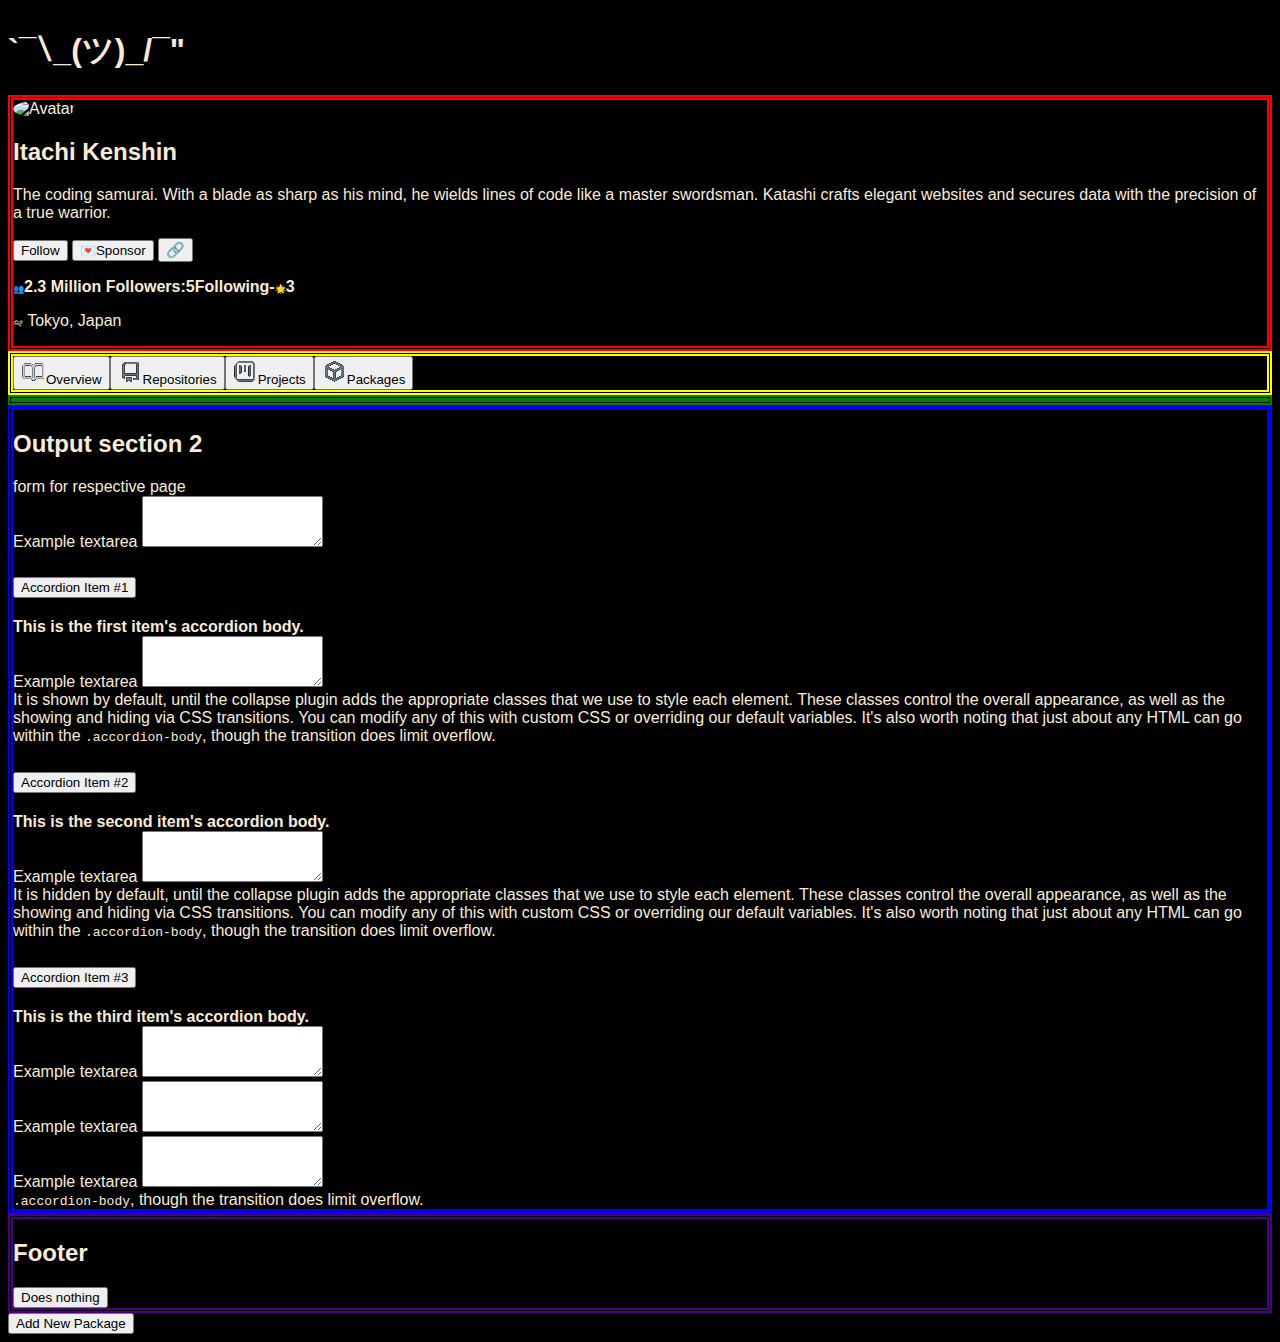
==== index.html @ f50bd92c "rendering packages in page with button press, need styling" ====
<!DOCTYPE html>
<html lang="en">
<head>
  <meta charset="UTF-8">
  <meta http-equiv="X-UA-Compatible" content="IE=edge">
  <meta name="viewport" content="width=device-width, initial-scale=1.0">
  <title>Test Repo</title>
  <link rel="icon" type="image/x-icon" href="/images/GitHubIcon.png">
  <link href="https://cdn.jsdelivr.net/npm/bootstrap@5.0.2/dist/css/bootstrap.min.css" rel="stylesheet" integrity="sha384-EVSTQN3/azprG1Anm3QDgpJLIm9Nao0Yz1ztcQTwFspd3yD65VohhpuuCOmLASjC" crossorigin="anonymous">
  <link rel="stylesheet" href="main.css">
</head>


<body>
  

<div class="container"><div>
  <div><h1> `¯&#8726;_(ツ)_/¯"</h1></div>
   
  <div class="container">
    <div class="row">
      <div class="col-sm-3" id="bio">
        <div>
            <img src="https://t3.ftcdn.net/jpg/05/62/74/70/360_F_562747018_IVevV7Ewrq8RrwOllaLREwG293C6IbJj.jpg" alt="Avatar">
                <h2>Itachi Kenshin</h2>
                    <p>The coding samurai. With a blade as sharp as his mind, he wields lines of code like a master swordsman. Katashi crafts elegant websites and secures data with the precision of a true warrior.</p>
        </div>
        <div class="w3-show-inline-block">
            <div class="follow-support">
              <button class="w3-btn w3-black">Follow</button>
              <button class="w3-btn w3-teal"><span style='font-size:13px;'>&#128140;</span>Sponsor</button>
              <button class="w3-btn w3-border"><span style='font-size:15px;'>&#128279;</span></button> 
            </div>
        </div>
                <div>
                    <p><strong><span style='font-size:9px;'>&#128101;</span><b>2.3</b> Million Followers:<b>5</b>Following-<span style='font-size:9px;'>&#127775;</span>3</strong></p>
                </div>
                    <div>
                       <p><span style='font-size:10px;'>&#128745;</span> Tokyo, Japan</p>
                       <p></p>
                    </div>
                        
      </div>
      <div class="col-sm-9">
        <div class="row">
          <div class="row row-cols-1">
            <div id="navBar">
            </div>
          </div>
          <div class="black row row-cols-1" id="body1">
            <h2>Output section 1</h2>            
            

          </div>
        </div>
        <div class="row">
          <div class="row row-cols-1" id="body2">
            <h2>Output section 2</h2>
            form for respective page
            <div class="mb-3">
              <label for="exampleFormControlTextarea1" class="form-label">Example textarea</label>
              <textarea class="form-control" id="exampleFormControlTextarea1" rows="3"></textarea>
            </div>

            <div class="accordion" id="accordionPanelsStayOpenExample">
              <div class="accordion-item">
                <h2 class="accordion-header" id="panelsStayOpen-headingOne">
                  <button class="accordion-button" type="button" data-bs-toggle="collapse" data-bs-target="#panelsStayOpen-collapseOne" aria-expanded="true" aria-controls="panelsStayOpen-collapseOne">
                    Accordion Item #1
                  </button>
                </h2>
                <div id="panelsStayOpen-collapseOne" class="accordion-collapse collapse show" aria-labelledby="panelsStayOpen-headingOne">
                  <div class="accordion-body">
                    <strong>This is the first item's accordion body.</strong> <div class="mb-3">
                      <label for="exampleFormControlTextarea1" class="form-label">Example textarea</label>
                      <textarea class="form-control" id="exampleFormControlTextarea1" rows="3"></textarea>
                    </div>It is shown by default, until the collapse plugin adds the appropriate classes that we use to style each element. These classes control the overall appearance, as well as the showing and hiding via CSS transitions. You can modify any of this with custom CSS or overriding our default variables. It's also worth noting that just about any HTML can go within the <code>.accordion-body</code>, though the transition does limit overflow.
                  </div>
                </div>
              </div>
              <div class="accordion-item">
                <h2 class="accordion-header" id="panelsStayOpen-headingTwo">
                  <button class="accordion-button collapsed" type="button" data-bs-toggle="collapse" data-bs-target="#panelsStayOpen-collapseTwo" aria-expanded="false" aria-controls="panelsStayOpen-collapseTwo">
                    Accordion Item #2
                  </button>
                </h2>
                <div id="panelsStayOpen-collapseTwo" class="accordion-collapse collapse" aria-labelledby="panelsStayOpen-headingTwo">
                  <div class="accordion-body">
                    <strong>This is the second item's accordion body.</strong> 
                    <div class="mb-3">
                      <label for="exampleFormControlTextarea1" class="form-label">Example textarea</label>
                      <textarea class="form-control" id="exampleFormControlTextarea1" rows="3"></textarea>
                    </div>
                    It is hidden by default, until the collapse plugin adds the appropriate classes that we use to style each element. These classes control the overall appearance, as well as the showing and hiding via CSS transitions. You can modify any of this with custom CSS or overriding our default variables. It's also worth noting that just about any HTML can go within the <code>.accordion-body</code>, though the transition does limit overflow.
                  </div>
                </div>
              </div>
              <div class="accordion-item">
                <h2 class="accordion-header" id="panelsStayOpen-headingThree">
                  <button class="accordion-button collapsed" type="button" data-bs-toggle="collapse" data-bs-target="#panelsStayOpen-collapseThree" aria-expanded="false" aria-controls="panelsStayOpen-collapseThree">
                    Accordion Item #3
                  </button>
                </h2>
                <div id="panelsStayOpen-collapseThree" class="accordion-collapse collapse" aria-labelledby="panelsStayOpen-headingThree">
                  <div class="accordion-body">
                    <strong>This is the third item's accordion body.</strong>
                    <div class="mb-3">
                      <label for="exampleFormControlTextarea1" class="form-label">Example textarea</label>
                      <textarea class="form-control" id="exampleFormControlTextarea1" rows="3"></textarea>
                    </div>

                    <div class="mb-3">
                      <label for="exampleFormControlTextarea1" class="form-label">Example textarea</label>
                      <textarea class="form-control" id="exampleFormControlTextarea1" rows="3"></textarea>
                    </div> 

                    <div class="mb-3">
                      <label for="exampleFormControlTextarea1" class="form-label">Example textarea</label>
                      <textarea class="form-control" id="exampleFormControlTextarea1" rows="3"></textarea>
                    </div>

                     <code>.accordion-body</code>, though the transition does limit overflow.
                  </div>
                </div>
              </div>
            </div>          
          </div>
        </div>
      </div>
    </div>
  </div>

  <div class="row row-cols-1">
    <div id="footer"><h2>Footer</h2><button>Does nothing</button></div>
  </div>
</div>

<button class="addPackage btn btn-primary" onclick="openForm()">Add New Package</button>
<div class="form-popup" id="myForm">
    <form class="form-container">
      <h1>Add a new Package</h1>
  
      <label for="namePack"><b>Name of Package</b></label>
      <input type="text" name="Package" id="namePack" required>
  
      <label for="descPack"><b>Description</b></label>
      <input type="text" name="description" id="descPack" required>
  
      <button type="submit" class="addPackage btn btn-primary" onclick="closeForm()">Submit</button>
    </form>
  </div>

  <script>function openForm() {
    document.getElementById("myForm").style.display = "block";
  }</script>

  <script>function closeForm() {
    document.getElementById("myForm").style.display = "none";
  }</script>


<div id="app"></div>


<script src="https://cdn.jsdelivr.net/npm/bootstrap@5.0.2/dist/js/bootstrap.bundle.min.js" integrity="sha384-MrcW6ZMFYlzcLA8Nl+NtUVF0sA7MsXsP1UyJoMp4YLEuNSfAP+JcXn/tWtIaxVXM" crossorigin="anonymous"></script>
<script src="main.js"></script>
<script src="packages.js"></script>
<script src="data.js"></script>
</body>



</html>
---- main.css ----
body {
    background-color: black;
    color: antiquewhite;
    display: flex;
    font-family: Arial, sans-serif;
  }
  
.black{
  background-color: black;
  color: antiquewhite;
}

  #bio{
    border: 5px double red;
  }
  
  #navBar{
    border: 5px double yellow;
  }
  
  #body1{
    border: 5px double green;
  }
  
  #body2{
    border: 5px double blue;
  }
  
  #footer{
    border: 5px double indigo;
  }

.form-popup {
  display: none;
  position: fixed;
  bottom: 0;
  right: 15px;
  border: 3px solid #f1f1f1;
  z-index: 9;
}

.form-container {
  max-width: 300px;
  padding: 10px;
  background-color: white;
}
  img {
    border-radius: 50%;
  }
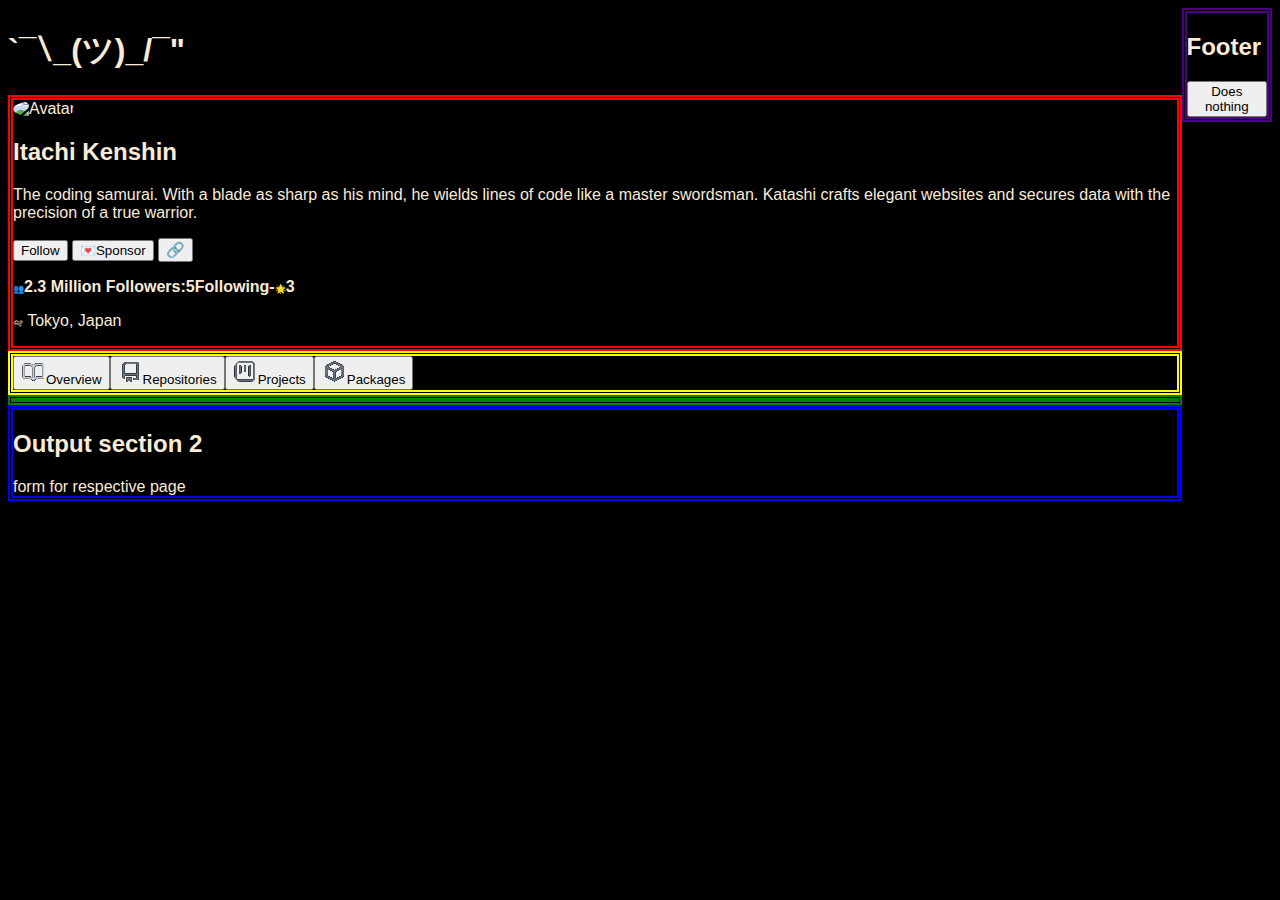
==== commit 4172356e: "form added to correct section - only shows when needed, styling req" ====
--- a/index.html
+++ b/index.html
@@ -57,69 +57,8 @@
           <div class="row row-cols-1" id="body2">
             <h2>Output section 2</h2>
             form for respective page
-            <div class="mb-3">
-              <label for="exampleFormControlTextarea1" class="form-label">Example textarea</label>
-              <textarea class="form-control" id="exampleFormControlTextarea1" rows="3"></textarea>
-            </div>
+          
 
-            <div class="accordion" id="accordionPanelsStayOpenExample">
-              <div class="accordion-item">
-                <h2 class="accordion-header" id="panelsStayOpen-headingOne">
-                  <button class="accordion-button" type="button" data-bs-toggle="collapse" data-bs-target="#panelsStayOpen-collapseOne" aria-expanded="true" aria-controls="panelsStayOpen-collapseOne">
-                    Accordion Item #1
-                  </button>
-                </h2>
-                <div id="panelsStayOpen-collapseOne" class="accordion-collapse collapse show" aria-labelledby="panelsStayOpen-headingOne">
-                  <div class="accordion-body">
-                    <strong>This is the first item's accordion body.</strong> <div class="mb-3">
-                      <label for="exampleFormControlTextarea1" class="form-label">Example textarea</label>
-                      <textarea class="form-control" id="exampleFormControlTextarea1" rows="3"></textarea>
-                    </div>It is shown by default, until the collapse plugin adds the appropriate classes that we use to style each element. These classes control the overall appearance, as well as the showing and hiding via CSS transitions. You can modify any of this with custom CSS or overriding our default variables. It's also worth noting that just about any HTML can go within the <code>.accordion-body</code>, though the transition does limit overflow.
-                  </div>
-                </div>
-              </div>
-              <div class="accordion-item">
-                <h2 class="accordion-header" id="panelsStayOpen-headingTwo">
-                  <button class="accordion-button collapsed" type="button" data-bs-toggle="collapse" data-bs-target="#panelsStayOpen-collapseTwo" aria-expanded="false" aria-controls="panelsStayOpen-collapseTwo">
-                    Accordion Item #2
-                  </button>
-                </h2>
-                <div id="panelsStayOpen-collapseTwo" class="accordion-collapse collapse" aria-labelledby="panelsStayOpen-headingTwo">
-                  <div class="accordion-body">
-                    <strong>This is the second item's accordion body.</strong> 
-                    <div class="mb-3">
-                      <label for="exampleFormControlTextarea1" class="form-label">Example textarea</label>
-                      <textarea class="form-control" id="exampleFormControlTextarea1" rows="3"></textarea>
-                    </div>
-                    It is hidden by default, until the collapse plugin adds the appropriate classes that we use to style each element. These classes control the overall appearance, as well as the showing and hiding via CSS transitions. You can modify any of this with custom CSS or overriding our default variables. It's also worth noting that just about any HTML can go within the <code>.accordion-body</code>, though the transition does limit overflow.
-                  </div>
-                </div>
-              </div>
-              <div class="accordion-item">
-                <h2 class="accordion-header" id="panelsStayOpen-headingThree">
-                  <button class="accordion-button collapsed" type="button" data-bs-toggle="collapse" data-bs-target="#panelsStayOpen-collapseThree" aria-expanded="false" aria-controls="panelsStayOpen-collapseThree">
-                    Accordion Item #3
-                  </button>
-                </h2>
-                <div id="panelsStayOpen-collapseThree" class="accordion-collapse collapse" aria-labelledby="panelsStayOpen-headingThree">
-                  <div class="accordion-body">
-                    <strong>This is the third item's accordion body.</strong>
-                    <div class="mb-3">
-                      <label for="exampleFormControlTextarea1" class="form-label">Example textarea</label>
-                      <textarea class="form-control" id="exampleFormControlTextarea1" rows="3"></textarea>
-                    </div>
-
-                    <div class="mb-3">
-                      <label for="exampleFormControlTextarea1" class="form-label">Example textarea</label>
-                      <textarea class="form-control" id="exampleFormControlTextarea1" rows="3"></textarea>
-                    </div> 
-
-                    <div class="mb-3">
-                      <label for="exampleFormControlTextarea1" class="form-label">Example textarea</label>
-                      <textarea class="form-control" id="exampleFormControlTextarea1" rows="3"></textarea>
-                    </div>
-
-                     <code>.accordion-body</code>, though the transition does limit overflow.
                   </div>
                 </div>
               </div>
@@ -135,28 +74,8 @@
   </div>
 </div>
 
-<button class="addPackage btn btn-primary" onclick="openForm()">Add New Package</button>
-<div class="form-popup" id="myForm">
-    <form class="form-container">
-      <h1>Add a new Package</h1>
-  
-      <label for="namePack"><b>Name of Package</b></label>
-      <input type="text" name="Package" id="namePack" required>
-  
-      <label for="descPack"><b>Description</b></label>
-      <input type="text" name="description" id="descPack" required>
-  
-      <button type="submit" class="addPackage btn btn-primary" onclick="closeForm()">Submit</button>
-    </form>
-  </div>
 
-  <script>function openForm() {
-    document.getElementById("myForm").style.display = "block";
-  }</script>
 
-  <script>function closeForm() {
-    document.getElementById("myForm").style.display = "none";
-  }</script>
 
 
 <div id="app"></div>
--- a/main.css
+++ b/main.css
@@ -30,17 +30,8 @@
     border: 5px double indigo;
   }
 
-.form-popup {
-  display: none;
-  position: fixed;
-  bottom: 0;
-  right: 15px;
-  border: 3px solid #f1f1f1;
-  z-index: 9;
-}
 
 .form-container {
-  max-width: 300px;
   padding: 10px;
   background-color: white;
 }
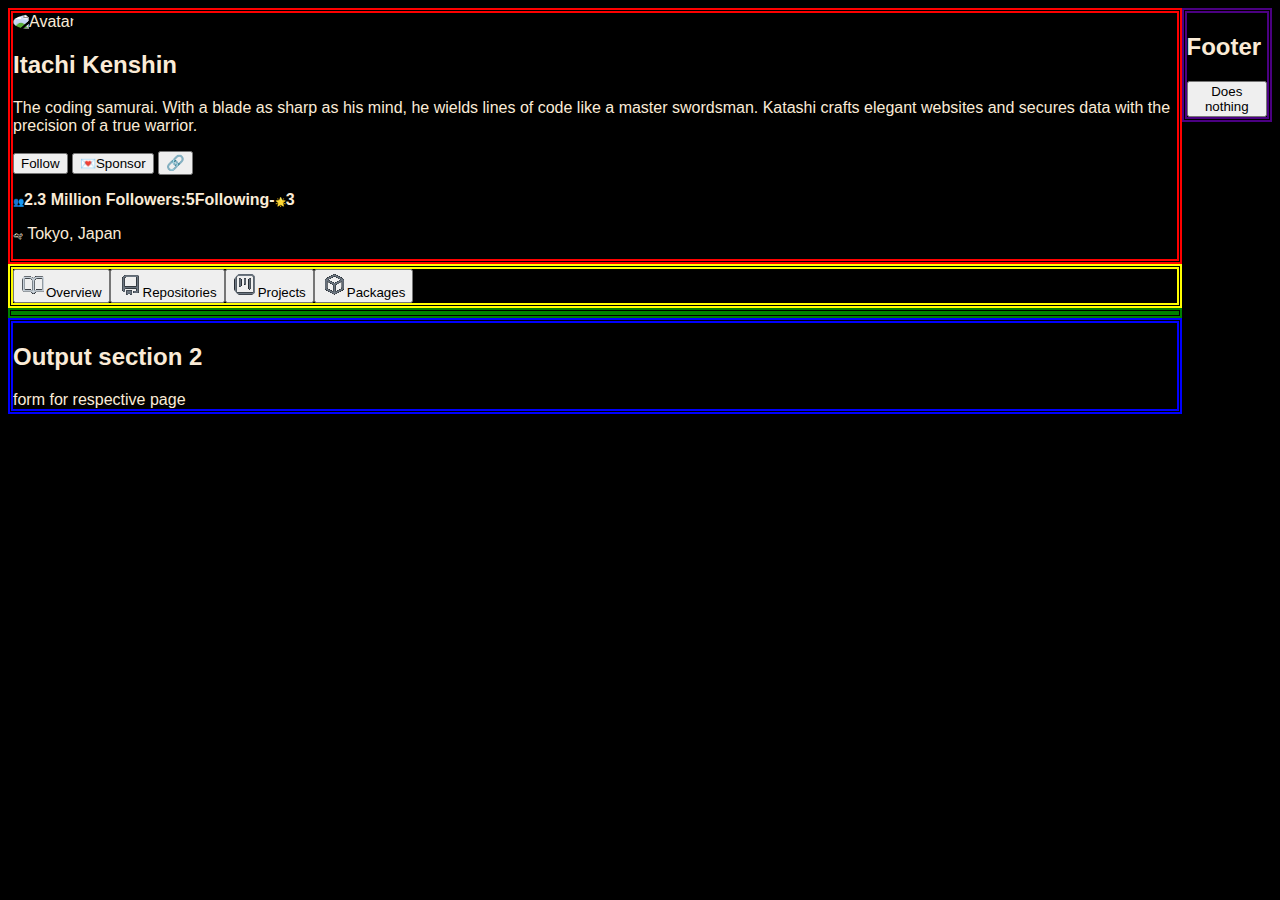
==== commit da702ebe: "dynamically shown projects page when projects pushed, added form, and created new project" ====
--- a/index.html
+++ b/index.html
@@ -15,7 +15,6 @@
   
 
 <div class="container"><div>
-  <div><h1> `¯&#8726;_(ツ)_/¯"</h1></div>
    
   <div class="container">
     <div class="row">
@@ -85,6 +84,7 @@
 <script src="main.js"></script>
 <script src="packages.js"></script>
 <script src="data.js"></script>
+<script src="project.js"></script>
 </body>
 
 
--- a/main.css
+++ b/main.css
@@ -6,7 +6,7 @@
   }
   
 .black{
-  background-color: black;
+  background-color: rgb(0, 0, 0);
   color: antiquewhite;
 }
 
@@ -30,11 +30,36 @@
     border: 5px double indigo;
   }
 
+.packageStyle {
+  background-color: black;
+  border: 1px solid antiquewhite;
+}
+
+.learnMore {
+  background-color: gray;
+  color: antiquewhite;
+  border-radius: 5px;
+  padding: 5px;
+}
 
 .form-container {
   padding: 10px;
-  background-color: white;
+  background-color: black;
 }
+
+#descPack {
+  background-color: antiquewhite;
+}
+#namePack {
+  background-color: antiquewhite; 
+}
+.addPackage{
+  background-color: gray;
+  border: none;
+  padding: 8px;
+  color: antiquewhite;
+}
+
   img {
     border-radius: 50%;
   }
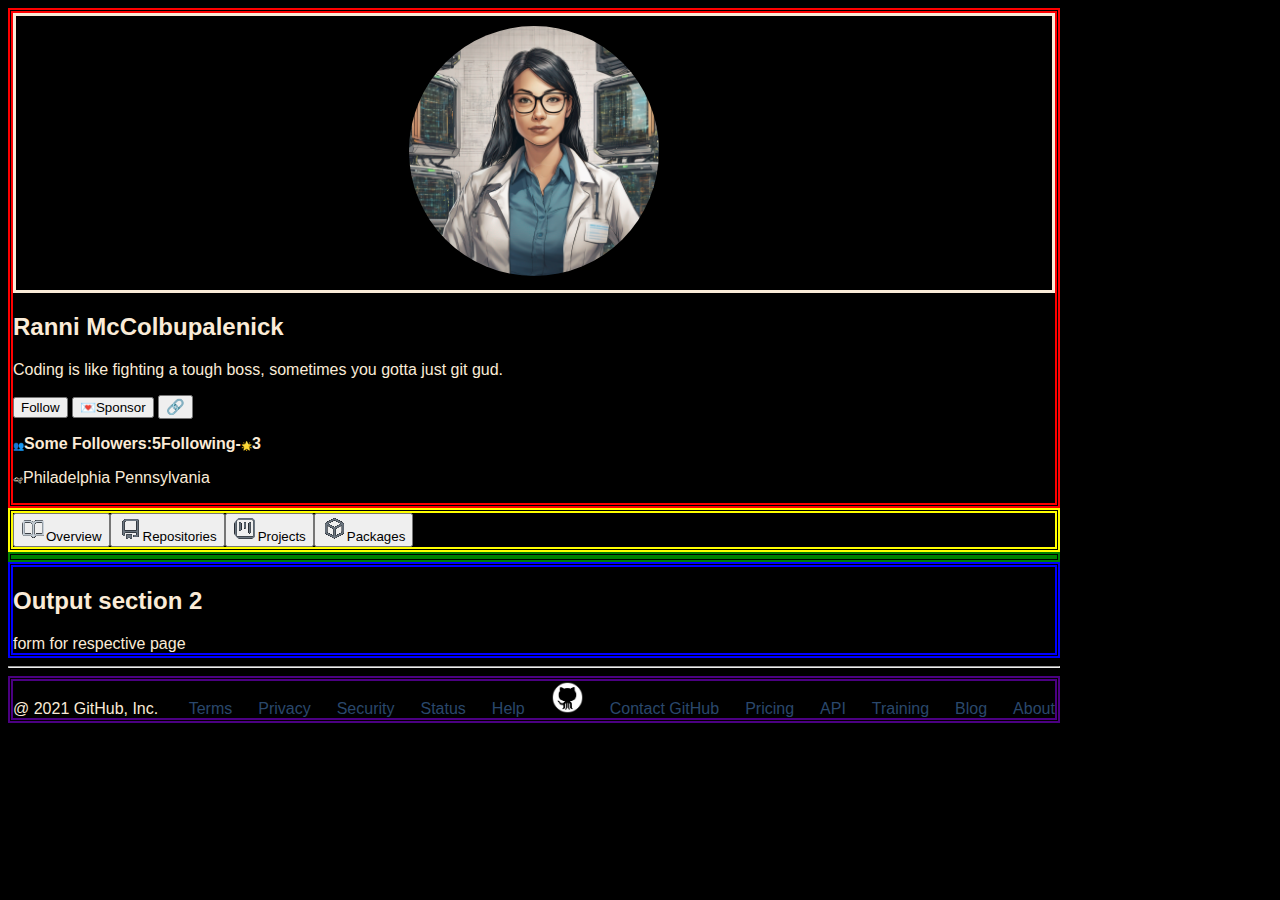
==== commit db32103b: "overview working, needs more" ====
--- a/index.html
+++ b/index.html
@@ -4,7 +4,7 @@
   <meta charset="UTF-8">
   <meta http-equiv="X-UA-Compatible" content="IE=edge">
   <meta name="viewport" content="width=device-width, initial-scale=1.0">
-  <title>Test Repo</title>
+  <title>Git Clone</title>
   <link rel="icon" type="image/x-icon" href="/images/GitHubIcon.png">
   <link href="https://cdn.jsdelivr.net/npm/bootstrap@5.0.2/dist/css/bootstrap.min.css" rel="stylesheet" integrity="sha384-EVSTQN3/azprG1Anm3QDgpJLIm9Nao0Yz1ztcQTwFspd3yD65VohhpuuCOmLASjC" crossorigin="anonymous">
   <link rel="stylesheet" href="main.css">
@@ -19,65 +19,57 @@
   <div class="container">
     <div class="row">
       <div class="col-sm-3" id="bio">
-        <div>
-            <img src="https://t3.ftcdn.net/jpg/05/62/74/70/360_F_562747018_IVevV7Ewrq8RrwOllaLREwG293C6IbJj.jpg" alt="Avatar">
-                <h2>Itachi Kenshin</h2>
-                    <p>The coding samurai. With a blade as sharp as his mind, he wields lines of code like a master swordsman. Katashi crafts elegant websites and secures data with the precision of a true warrior.</p>
+        <div class="center">
+          <img src="images/https_zoo_replicate_dev head shot of a professional female computer scientist SDXL.png" alt="Dennis" width="250" height="250">
         </div>
-        <div class="w3-show-inline-block">
-            <div class="follow-support">
+          <h2>Ranni McColbupalenick</h2>
+          <p>Coding is like fighting a tough boss, sometimes you gotta just git gud.</p>        
+          <div class="w3-show-inline-block">
+            <div>
               <button class="w3-btn w3-black">Follow</button>
               <button class="w3-btn w3-teal"><span style='font-size:13px;'>&#128140;</span>Sponsor</button>
               <button class="w3-btn w3-border"><span style='font-size:15px;'>&#128279;</span></button> 
             </div>
-        </div>
-                <div>
-                    <p><strong><span style='font-size:9px;'>&#128101;</span><b>2.3</b> Million Followers:<b>5</b>Following-<span style='font-size:9px;'>&#127775;</span>3</strong></p>
-                </div>
-                    <div>
-                       <p><span style='font-size:10px;'>&#128745;</span> Tokyo, Japan</p>
-                       <p></p>
-                    </div>
-                        
+          </div>
+        <div>
+            <p><strong><span style='font-size:9px;'>&#128101;</span><b>Some</b>  Followers:<b>5</b>Following-<span style='font-size:9px;'>&#127775;</span>3</strong></p>
+          </div>
+            <div>
+              <p><span style='font-size:10px;'>&#128745;</span>Philadelphia Pennsylvania</p>
+              <p></p>
+            </div>                        
+
       </div>
-      <div class="col-sm-9">
-        <div class="row">
-          <div class="row row-cols-1">
-            <div id="navBar">
+        <div class="col-sm-9">
+          <div class="row">
+            <div class="row row-cols-1">
+              <div id="navBar">
+              </div>
             </div>
           </div>
-          <div class="black row row-cols-1" id="body1">
-            <h2>Output section 1</h2>            
-            
+            <div class="black row row-cols-1" id="body1">
+              <h2>Output section 1</h2>
+              <div class="rcorners">
+                <h2>Ranni McColbupalenick</h2>
+                <h1>Hi, I'm Ranni McColbupalenick &#128075; &#128187;</h1>
 
-          </div>
-        </div>
-        <div class="row">
-          <div class="row row-cols-1" id="body2">
+              </div>
+            </div>
+          <div class="row">
+            <div class="row row-cols-1" id="body2">
             <h2>Output section 2</h2>
             form for respective page
-          
-
-                  </div>
-                </div>
-              </div>
-            </div>          
+            </div>
           </div>
         </div>
       </div>
-    </div>
+    </div>         
   </div>
-
-  <div class="row row-cols-1">
-    <div id="footer"><h2>Footer</h2><button>Does nothing</button></div>
-  </div>
+<hr>
+<div class="row row-cols-1">
+  
+  <div id="footer"><span>@ 2021 GitHub, Inc.  </span><span class="spacer"><a herf="index.html">Terms</a></span><span class="spacer"><a herf="index.html">Privacy</a></span><span class="spacer"><a herf="index.html">Security</a></span><span class="spacer"><a herf="index.html">Status</a></span><span class="spacer"><a herf="index.html">Help</a></span><span class="spacer"></span><img src="images/github-icon-logo-png-transparent-inverse.png" width="33" height="33"></span><span class="spacer"><a herf="index.html">Contact GitHub</a></span><span class="spacer"><a herf="index.html">Pricing</a></span><span class="spacer"><a herf="index.html">API</a></span><span class="spacer"><a herf="index.html">Training</a></span><span class="spacer"><a herf="index.html">Blog</a></span><span class="spacer"><a herf="index.html">About</a></span></div>
 </div>
-
-
-
-
-
-<div id="app"></div>
 
 
 <script src="https://cdn.jsdelivr.net/npm/bootstrap@5.0.2/dist/js/bootstrap.bundle.min.js" integrity="sha384-MrcW6ZMFYlzcLA8Nl+NtUVF0sA7MsXsP1UyJoMp4YLEuNSfAP+JcXn/tWtIaxVXM" crossorigin="anonymous"></script>
--- a/main.css
+++ b/main.css
@@ -12,6 +12,7 @@
 
   #bio{
     border: 5px double red;
+    min-width: 300px;
   }
   
   #navBar{
@@ -63,3 +64,37 @@
   img {
     border-radius: 50%;
   }
+
+  .center {
+    margin: auto;
+    text-align: center;
+    border: 3px solid antiquewhite;
+    padding: 10px;
+  }
+
+  .rcorners {
+    border-radius: 25px;
+    border: 2px solid antiquewhite;
+    padding: 20px; 
+  }
+
+  .spacer{
+    display:inline-block;
+    padding-left:26px;
+    color: #2a486c;
+  }
+
+  #overviewDiv{
+    
+    background-color: white;
+    padding-left:26px;
+    color: black;
+  }
+
+  .grey{
+    color:#828092
+  }
+  .inline{
+    display:inline-block;
+    padding: 5px;
+  }
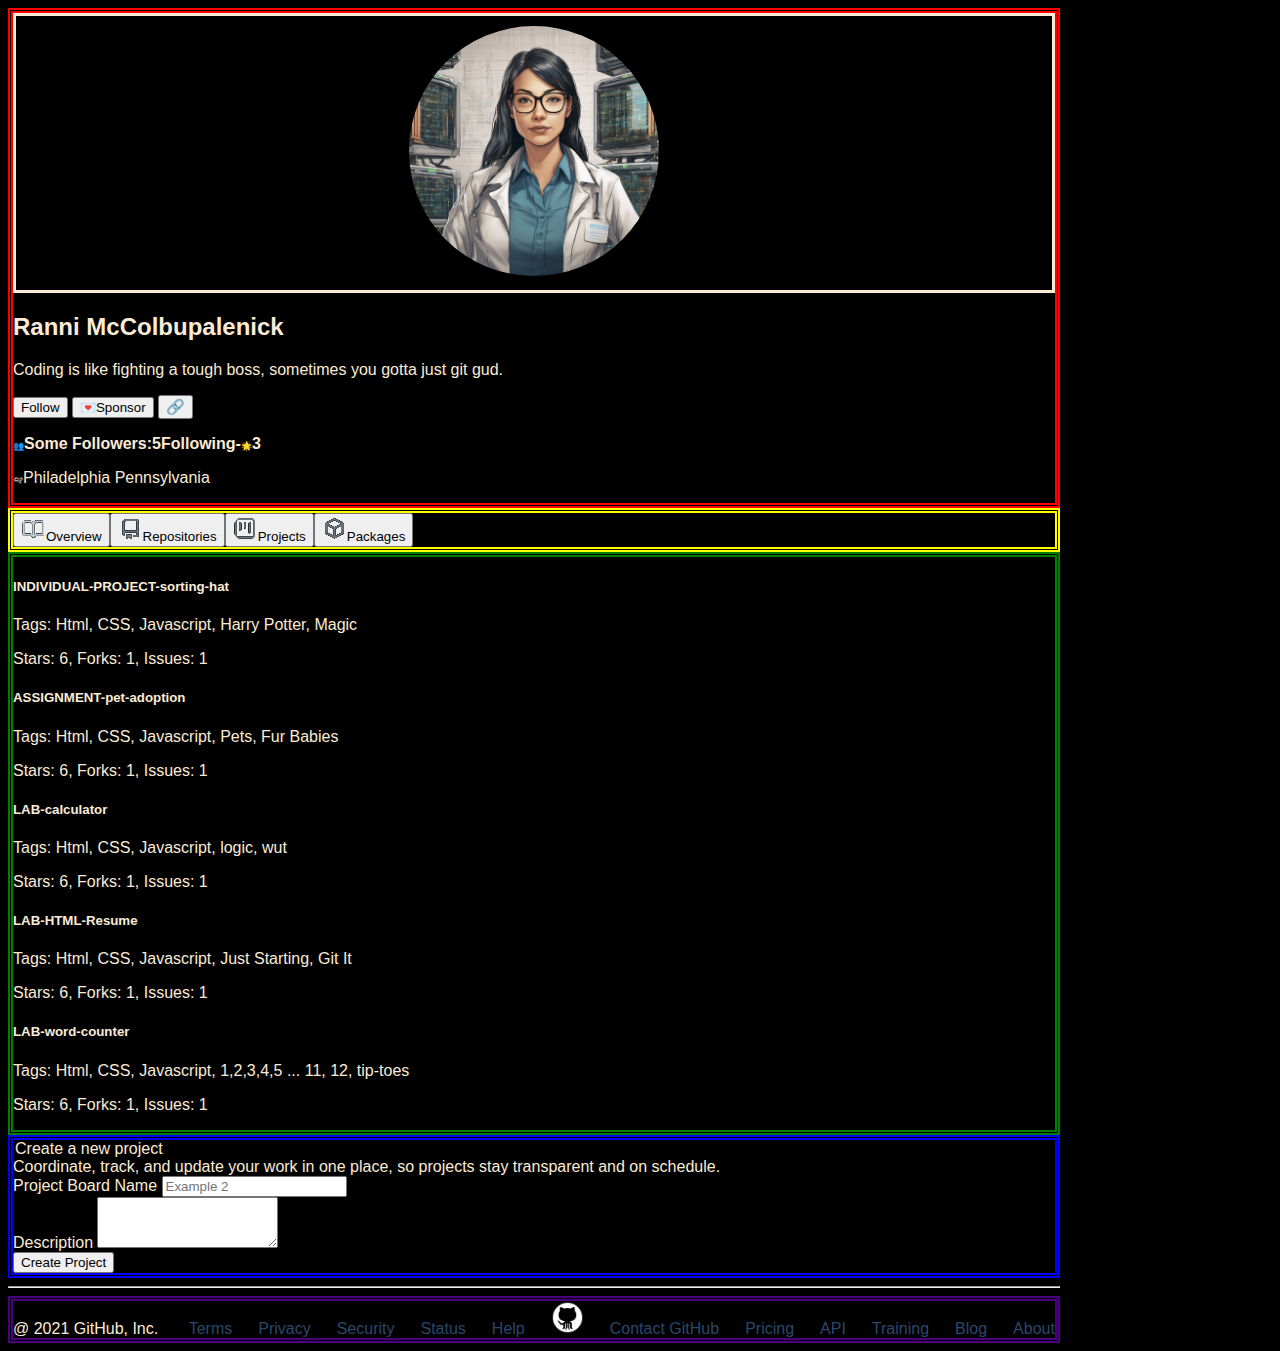
==== commit c4d5a13d: "Merge pull request #81 from NSS-Evening-25-Cohort/na-overview3" ====
--- a/index.html
+++ b/index.html
@@ -9,11 +9,7 @@
   <link href="https://cdn.jsdelivr.net/npm/bootstrap@5.0.2/dist/css/bootstrap.min.css" rel="stylesheet" integrity="sha384-EVSTQN3/azprG1Anm3QDgpJLIm9Nao0Yz1ztcQTwFspd3yD65VohhpuuCOmLASjC" crossorigin="anonymous">
   <link rel="stylesheet" href="main.css">
 </head>
-
-
 <body>
-  
-
 <div class="container"><div>
    
   <div class="container">
@@ -32,14 +28,14 @@
             </div>
           </div>
         <div>
-            <p><strong><span style='font-size:9px;'>&#128101;</span><b>Some</b>  Followers:<b>5</b>Following-<span style='font-size:9px;'>&#127775;</span>3</strong></p>
-          </div>
-            <div>
-              <p><span style='font-size:10px;'>&#128745;</span>Philadelphia Pennsylvania</p>
-              <p></p>
-            </div>                        
+        <p><strong><span style='font-size:9px;'>&#128101;</span><b>Some</b>  Followers:<b>5</b>Following-<span style='font-size:9px;'>&#127775;</span>3</strong></p>
+        </div>
+          <div>
+            <p><span style='font-size:10px;'>&#128745;</span>Philadelphia Pennsylvania</p>
+            <p></p>
+          </div>                        
 
-      </div>
+      </div class="rcorners">
         <div class="col-sm-9">
           <div class="row">
             <div class="row row-cols-1">
@@ -73,6 +69,7 @@
 
 
 <script src="https://cdn.jsdelivr.net/npm/bootstrap@5.0.2/dist/js/bootstrap.bundle.min.js" integrity="sha384-MrcW6ZMFYlzcLA8Nl+NtUVF0sA7MsXsP1UyJoMp4YLEuNSfAP+JcXn/tWtIaxVXM" crossorigin="anonymous"></script>
+<script src="overview.js"></script>
 <script src="main.js"></script>
 <script src="packages.js"></script>
 <script src="data.js"></script>
--- a/main.css
+++ b/main.css
@@ -29,6 +29,7 @@
   
   #footer{
     border: 5px double indigo;
+
   }
 
 .packageStyle {
@@ -74,7 +75,7 @@
 
   .rcorners {
     border-radius: 25px;
-    border: 2px solid antiquewhite;
+    border: 2px solid #828092;
     padding: 20px; 
   }
 
@@ -98,3 +99,11 @@
     display:inline-block;
     padding: 5px;
   }
+
+  .profile{
+    border-radius: 50% 50% 0px 0px;
+  }
+
+  .lrg{
+    font-size: larger;
+  }
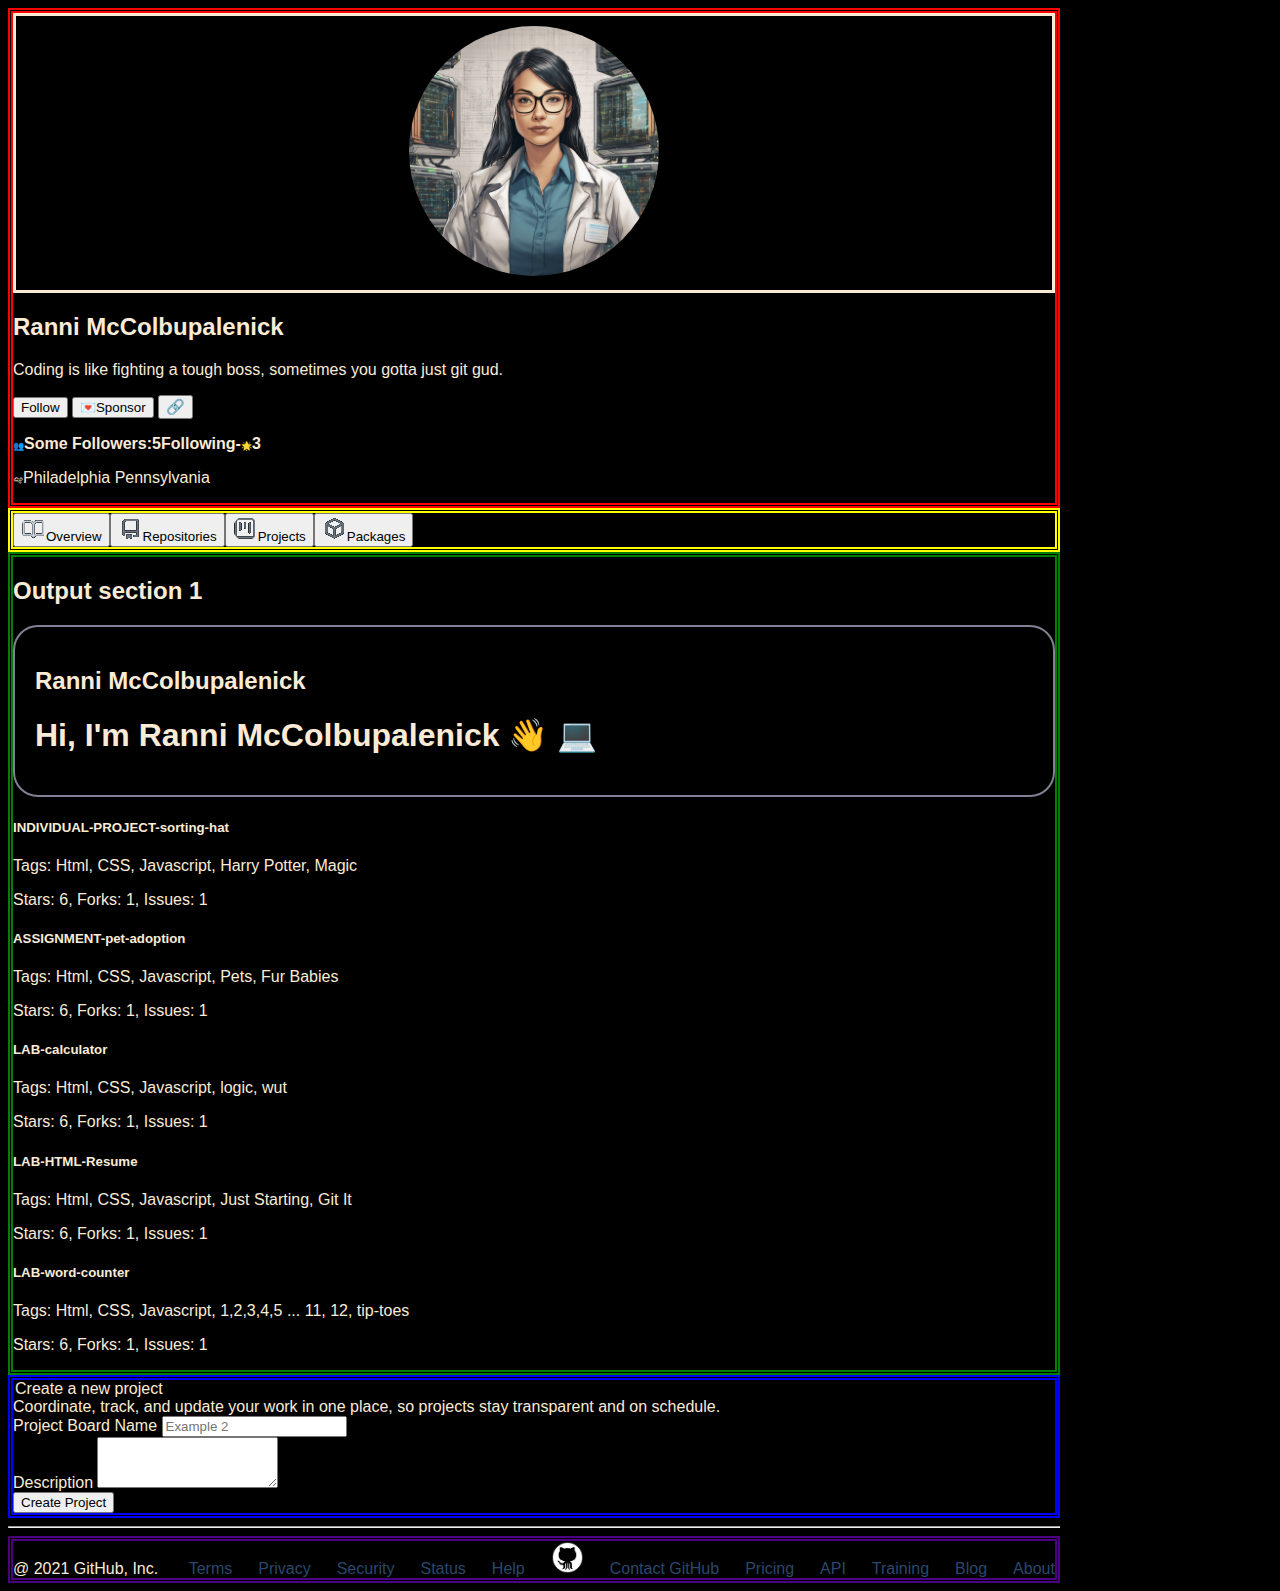
==== commit af84ee8f: "added form to repo page, edited repos description to be dynamic, styling c/w" ====
--- a/index.html
+++ b/index.html
@@ -74,6 +74,7 @@
 <script src="packages.js"></script>
 <script src="data.js"></script>
 <script src="project.js"></script>
+<script src="repositories.js"></script>
 </body>
 
 
--- a/main.css
+++ b/main.css
@@ -62,6 +62,20 @@
   color: antiquewhite;
 }
 
+#titleRepo {
+  background-color: antiquewhite; 
+}
+#descRepo {
+  background-color: antiquewhite; 
+}
+
+.addRepository {
+  background-color: gray;
+  border: none;
+  padding: 8px;
+  color: antiquewhite;
+}
+
   img {
     border-radius: 50%;
   }
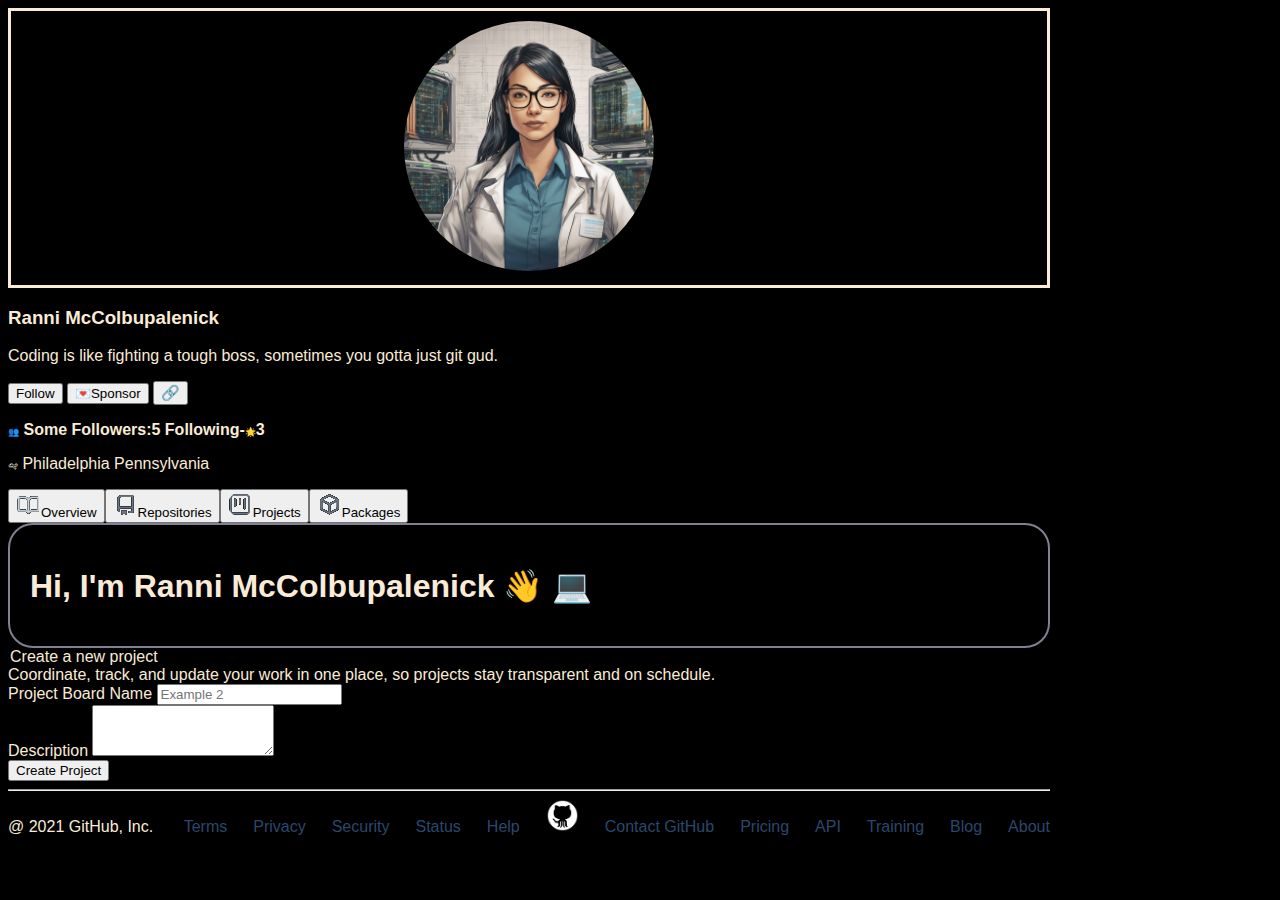
==== commit e955445a: "fixed some styling and changed some bio info" ====
--- a/index.html
+++ b/index.html
@@ -18,7 +18,7 @@
         <div class="center">
           <img src="images/https_zoo_replicate_dev head shot of a professional female computer scientist SDXL.png" alt="Dennis" width="250" height="250">
         </div>
-          <h2>Ranni McColbupalenick</h2>
+          <h3>Ranni McColbupalenick</h3>
           <p>Coding is like fighting a tough boss, sometimes you gotta just git gud.</p>        
           <div class="w3-show-inline-block">
             <div>
@@ -28,10 +28,11 @@
             </div>
           </div>
         <div>
-        <p><strong><span style='font-size:9px;'>&#128101;</span><b>Some</b>  Followers:<b>5</b>Following-<span style='font-size:9px;'>&#127775;</span>3</strong></p>
+        <p><strong><span style='font-size:9px;'>&#128101;</span> <b>Some</b>  Followers:<b>5</b>
+          Following-<span style='font-size:9px;'>&#127775;</span>3</strong></p>
         </div>
           <div>
-            <p><span style='font-size:10px;'>&#128745;</span>Philadelphia Pennsylvania</p>
+            <p><span style='font-size:10px;'>&#128745;</span> Philadelphia Pennsylvania</p>
             <p></p>
           </div>                        
 
@@ -44,9 +45,9 @@
             </div>
           </div>
             <div class="black row row-cols-1" id="body1">
-              <h2>Output section 1</h2>
+              <!-- <h2>Output section 1</h2> -->
               <div class="rcorners">
-                <h2>Ranni McColbupalenick</h2>
+                <!-- <h2>Ranni McColbupalenick</h2> -->
                 <h1>Hi, I'm Ranni McColbupalenick &#128075; &#128187;</h1>
 
               </div>
--- a/main.css
+++ b/main.css
@@ -1,36 +1,35 @@
 body {
-    background-color: black;
-    color: antiquewhite;
-    display: flex;
-    font-family: Arial, sans-serif;
-  }
-  
-.black{
+  background-color: black;
+  color: antiquewhite;
+  display: flex;
+  font-family: Arial, sans-serif;
+}
+
+.black {
   background-color: rgb(0, 0, 0);
   color: antiquewhite;
 }
 
-  #bio{
-    border: 5px double red;
-    min-width: 300px;
-  }
-  
-  #navBar{
-    border: 5px double yellow;
-  }
-  
-  #body1{
-    border: 5px double green;
-  }
-  
-  #body2{
-    border: 5px double blue;
-  }
-  
-  #footer{
-    border: 5px double indigo;
+#bio {
+  /* border: 5px double red; */
+  min-width: 300px;
+}
 
-  }
+#navBar {
+  display: flex;
+}
+
+#body1 {
+  /* border: 5px double green; */
+}
+
+#body2 {
+  /* border: 5px double blue; */
+}
+
+#footer {
+  /* border: 5px double indigo; */
+}
 
 .packageStyle {
   background-color: black;
@@ -53,9 +52,9 @@
   background-color: antiquewhite;
 }
 #namePack {
-  background-color: antiquewhite; 
+  background-color: antiquewhite;
 }
-.addPackage{
+.addPackage {
   background-color: gray;
   border: none;
   padding: 8px;
@@ -63,10 +62,10 @@
 }
 
 #titleRepo {
-  background-color: antiquewhite; 
+  background-color: antiquewhite;
 }
 #descRepo {
-  background-color: antiquewhite; 
+  background-color: antiquewhite;
 }
 
 .addRepository {
@@ -76,48 +75,67 @@
   color: antiquewhite;
 }
 
-  img {
-    border-radius: 50%;
-  }
+img {
+  border-radius: 50%;
+}
 
-  .center {
-    margin: auto;
-    text-align: center;
-    border: 3px solid antiquewhite;
-    padding: 10px;
-  }
+.center {
+  margin: auto;
+  text-align: center;
+  border: 3px solid antiquewhite;
+  padding: 10px;
+}
 
-  .rcorners {
-    border-radius: 25px;
-    border: 2px solid #828092;
-    padding: 20px; 
-  }
+.rcorners {
+  border-radius: 25px;
+  border: 2px solid #828092;
+  padding: 20px;
+}
 
-  .spacer{
-    display:inline-block;
-    padding-left:26px;
-    color: #2a486c;
-  }
+.spacer {
+  display: inline-block;
+  padding-left: 26px;
+  color: #2a486c;
+}
 
-  #overviewDiv{
-    
-    background-color: white;
-    padding-left:26px;
-    color: black;
-  }
+#overviewDiv {
+  /* background-color: white; */
+  padding-left: 26px;
+  /* color: black; */
+  margin-top: 10px;
+}
 
-  .grey{
-    color:#828092
-  }
-  .inline{
-    display:inline-block;
-    padding: 5px;
-  }
+.grey {
+  color: #828092;
+}
+.inline {
+  display: inline-block;
+  padding: 5px;
+}
 
-  .profile{
-    border-radius: 50% 50% 0px 0px;
-  }
+.profile {
+  border-radius: 50% 50% 0px 0px;
+}
 
-  .lrg{
-    font-size: larger;
-  }
+.lrg {
+  font-size: larger;
+}
+
+#pin {
+  background-color: rgb(0, 0, 0);
+}
+
+#projectcards {
+  background-color: black;
+  margin-top: 5px;
+}
+
+#projectcards,
+title {
+  border: 1px double rgb(102, 98, 98);
+}
+
+.projects-form {
+  margin-top: 5px;
+}
+
